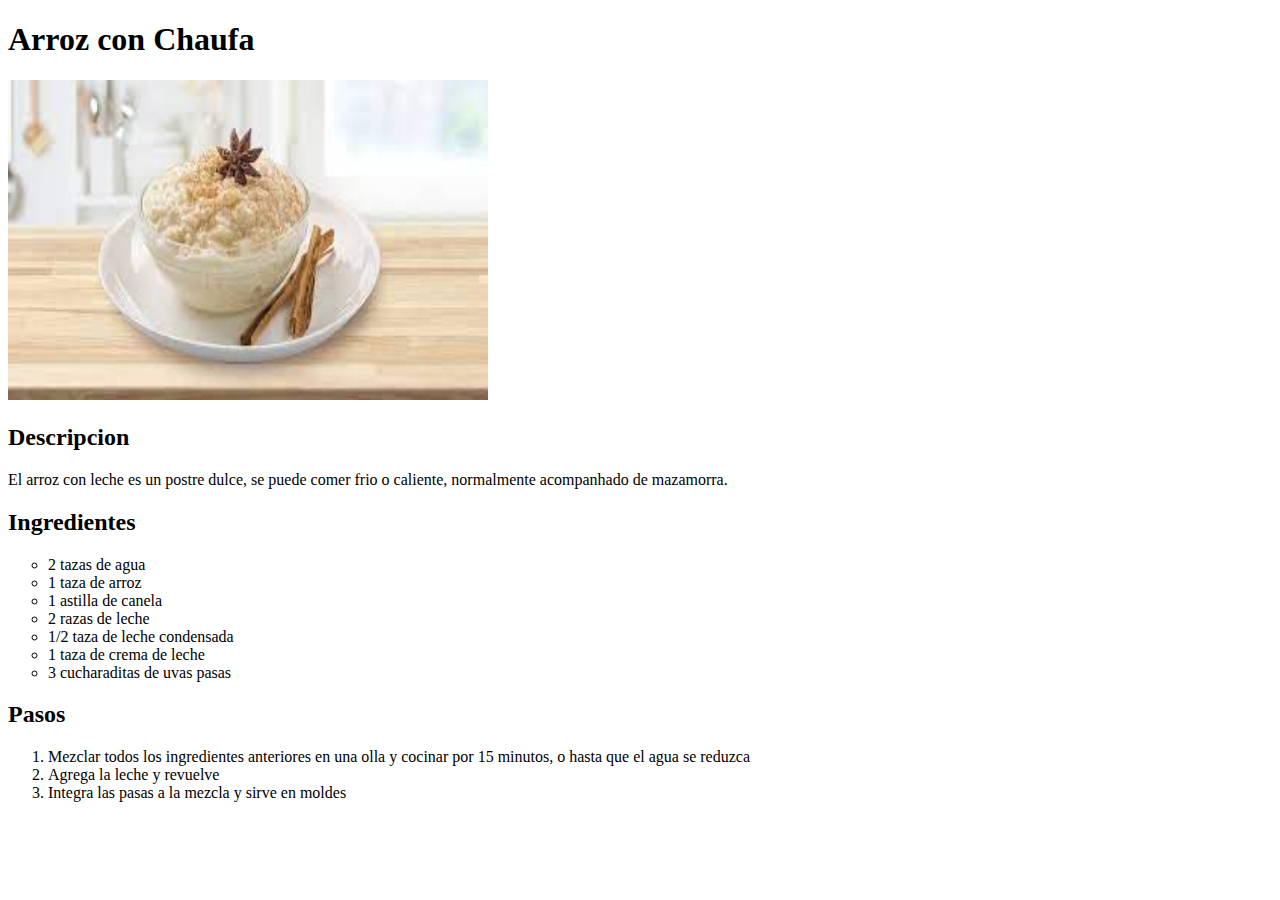
==== recipes/arroz-con-leche.html @ d975f94c "Crear la pagina de arroz con leche y agregarla a index.html" ====
<!DOCTYPE html>
<html lang="en">
  <head>
    <title>Arroz con Leche</title>
    <meta charset="UTF-8">
  </head>

  <body>
    <h1>Arroz con Chaufa</h1>
    <img src="../img/arroz-con-leche.jpg" alt="Un tazon de arroz con leche" height="320" width="480">
    <h2>Descripcion</h2>
    <p>El arroz con leche es un postre dulce, se puede comer frio o caliente, normalmente acompanhado de mazamorra.</p>

    <h2>Ingredientes</h2>
    <ul type="circle">
      <li>2 tazas de agua</li>
      <li>1 taza de arroz</li>
      <li>1 astilla de canela</li>
      <li>2 razas de leche</li>
      <li>1/2 taza de leche condensada</li>
      <li>1 taza de crema de leche</li>
      <li>3 cucharaditas de uvas pasas</li>
    </ul>

    <h2>Pasos</h2>
    <ol>
      <li>Mezclar todos los ingredientes anteriores en una olla y cocinar por 15 minutos, o hasta que el agua se reduzca</li>
      <li>Agrega la leche y revuelve</li>
      <li>Integra las pasas a la mezcla y sirve en moldes</li>
    </ol>

  </body>
</html>
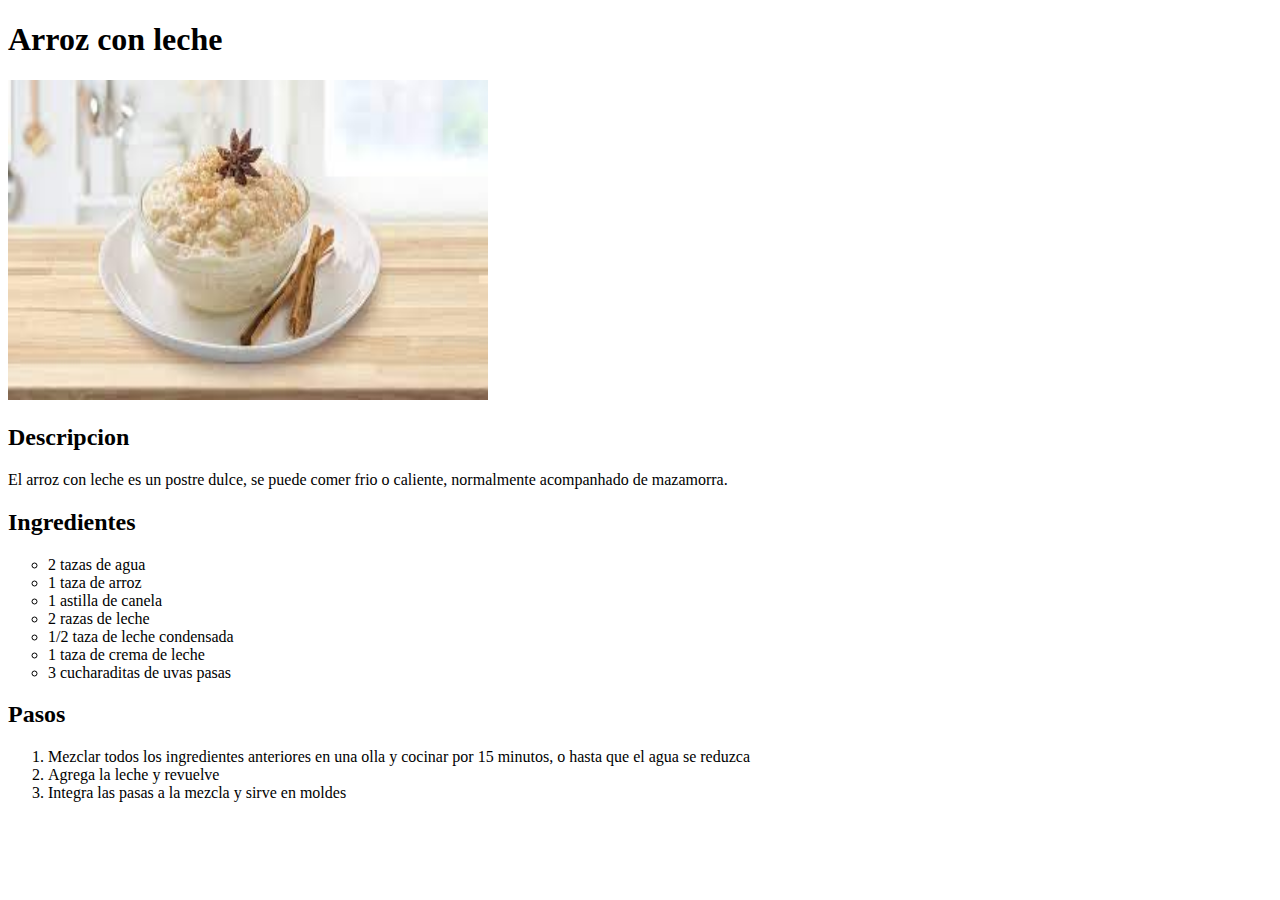
==== commit 44cdb6fd: "Arreglar el error tipografico en arroz-con-leche" ====
--- a/recipes/arroz-con-leche.html
+++ b/recipes/arroz-con-leche.html
@@ -6,7 +6,7 @@
   </head>
 
   <body>
-    <h1>Arroz con Chaufa</h1>
+    <h1>Arroz con leche</h1>
     <img src="../img/arroz-con-leche.jpg" alt="Un tazon de arroz con leche" height="320" width="480">
     <h2>Descripcion</h2>
     <p>El arroz con leche es un postre dulce, se puede comer frio o caliente, normalmente acompanhado de mazamorra.</p>
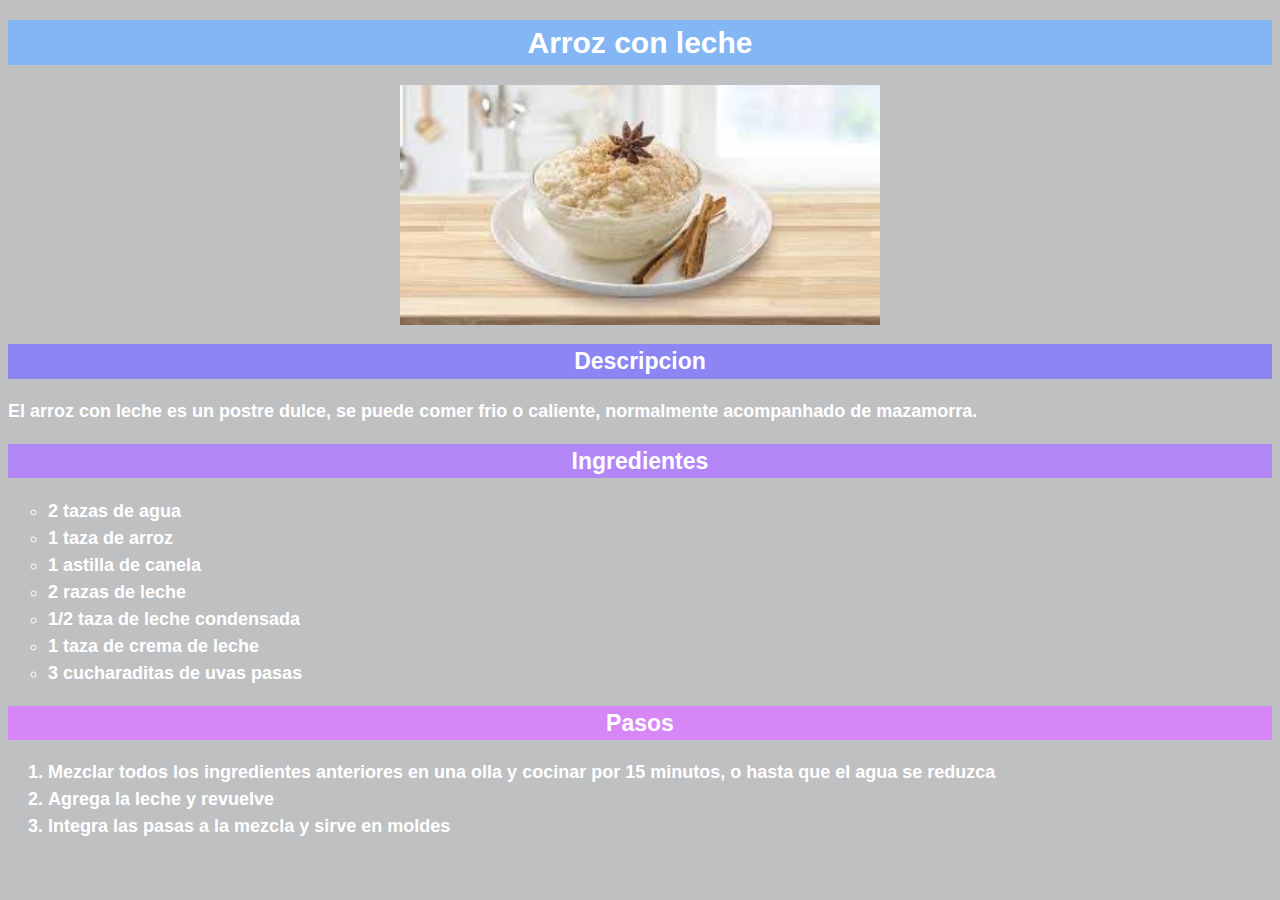
==== commit 01ce94a9: "Aplicar estilos a las demas paginas" ====
--- a/recipes/arroz-con-leche.html
+++ b/recipes/arroz-con-leche.html
@@ -3,15 +3,16 @@
   <head>
     <title>Arroz con Leche</title>
     <meta charset="UTF-8">
+    <link rel="stylesheet" href="../css/style.css">
   </head>
 
   <body>
     <h1>Arroz con leche</h1>
     <img src="../img/arroz-con-leche.jpg" alt="Un tazon de arroz con leche" height="320" width="480">
-    <h2>Descripcion</h2>
+    <h2 class="descripcion">Descripcion</h2>
     <p>El arroz con leche es un postre dulce, se puede comer frio o caliente, normalmente acompanhado de mazamorra.</p>
 
-    <h2>Ingredientes</h2>
+    <h2 class="ingredientes">Ingredientes</h2>
     <ul type="circle">
       <li>2 tazas de agua</li>
       <li>1 taza de arroz</li>
@@ -22,7 +23,7 @@
       <li>3 cucharaditas de uvas pasas</li>
     </ul>
 
-    <h2>Pasos</h2>
+    <h2 class="pasos">Pasos</h2>
     <ol>
       <li>Mezclar todos los ingredientes anteriores en una olla y cocinar por 15 minutos, o hasta que el agua se reduzca</li>
       <li>Agrega la leche y revuelve</li>
--- a/css/style.css
+++ b/css/style.css
@@ -0,0 +1,48 @@
+body {
+  font-family: Verdana, sans-serif;
+  background-color: #bfc0c2;
+  color: white;
+  font-weight: bold;
+  font-size: 18px;
+  line-height: 1.5;
+}
+h1 {
+  text-align: center;
+  background-color: #84b6f4;
+  color: white;
+  font-size: 30px;
+}
+
+h2 {
+  font-size: 23px;
+  color: white;
+  background-color: #3a3a3a;
+  text-align: center;
+}
+
+.descripcion {
+  background-color: #8c85f4;
+}
+
+.ingredientes {
+  background-color: #B287F5;
+}
+
+.pasos {
+  background-color: #D687F5;
+}
+
+.text {
+  text-align: justify;
+}
+
+
+img {
+  width: 480px;
+  height: auto;
+  display: block;
+  margin: 0 auto;
+}
+#p-title {
+  font-size: 40px;
+}
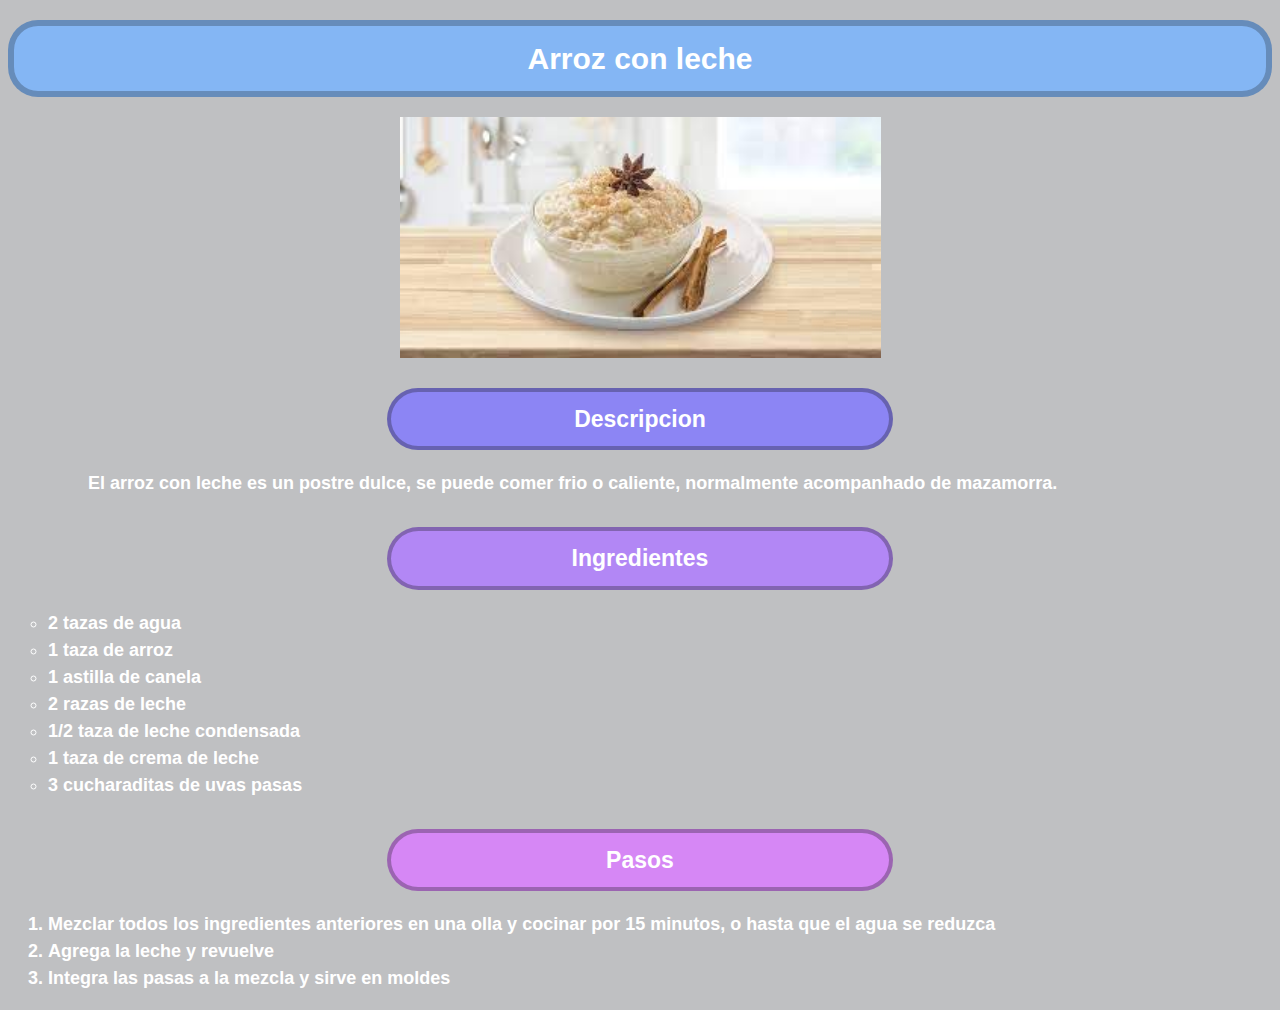
==== commit 47b9f974: "Agrega margen a los textos" ====
--- a/recipes/arroz-con-leche.html
+++ b/recipes/arroz-con-leche.html
@@ -10,7 +10,7 @@
     <h1>Arroz con leche</h1>
     <img src="../img/arroz-con-leche.jpg" alt="Un tazon de arroz con leche" height="320" width="480">
     <h2 class="descripcion">Descripcion</h2>
-    <p>El arroz con leche es un postre dulce, se puede comer frio o caliente, normalmente acompanhado de mazamorra.</p>
+    <p class="text">El arroz con leche es un postre dulce, se puede comer frio o caliente, normalmente acompanhado de mazamorra.</p>
 
     <h2 class="ingredientes">Ingredientes</h2>
     <ul type="circle">
--- a/css/style.css
+++ b/css/style.css
@@ -11,6 +11,10 @@
   background-color: #84b6f4;
   color: white;
   font-size: 30px;
+  font-weight: bold;
+  border-radius: 30px;
+  padding: 10px 0 10px 0;
+  border: 6px solid rgb(20, 20, 20, 0.26)
 }
 
 h2 {
@@ -18,6 +22,10 @@
   color: white;
   background-color: #3a3a3a;
   text-align: center;
+  padding: 10px 0 10px 0;
+  margin: 30px 30% 20px;
+  border-radius: 50px;
+  border: 4px solid rgb(20, 20, 20, 0.30);
 }
 
 .descripcion {
@@ -34,11 +42,12 @@
 
 .text {
   text-align: justify;
+  margin: 0 80px;
 }
 
 
 img {
-  width: 480px;
+  width: 481px;
   height: auto;
   display: block;
   margin: 0 auto;
